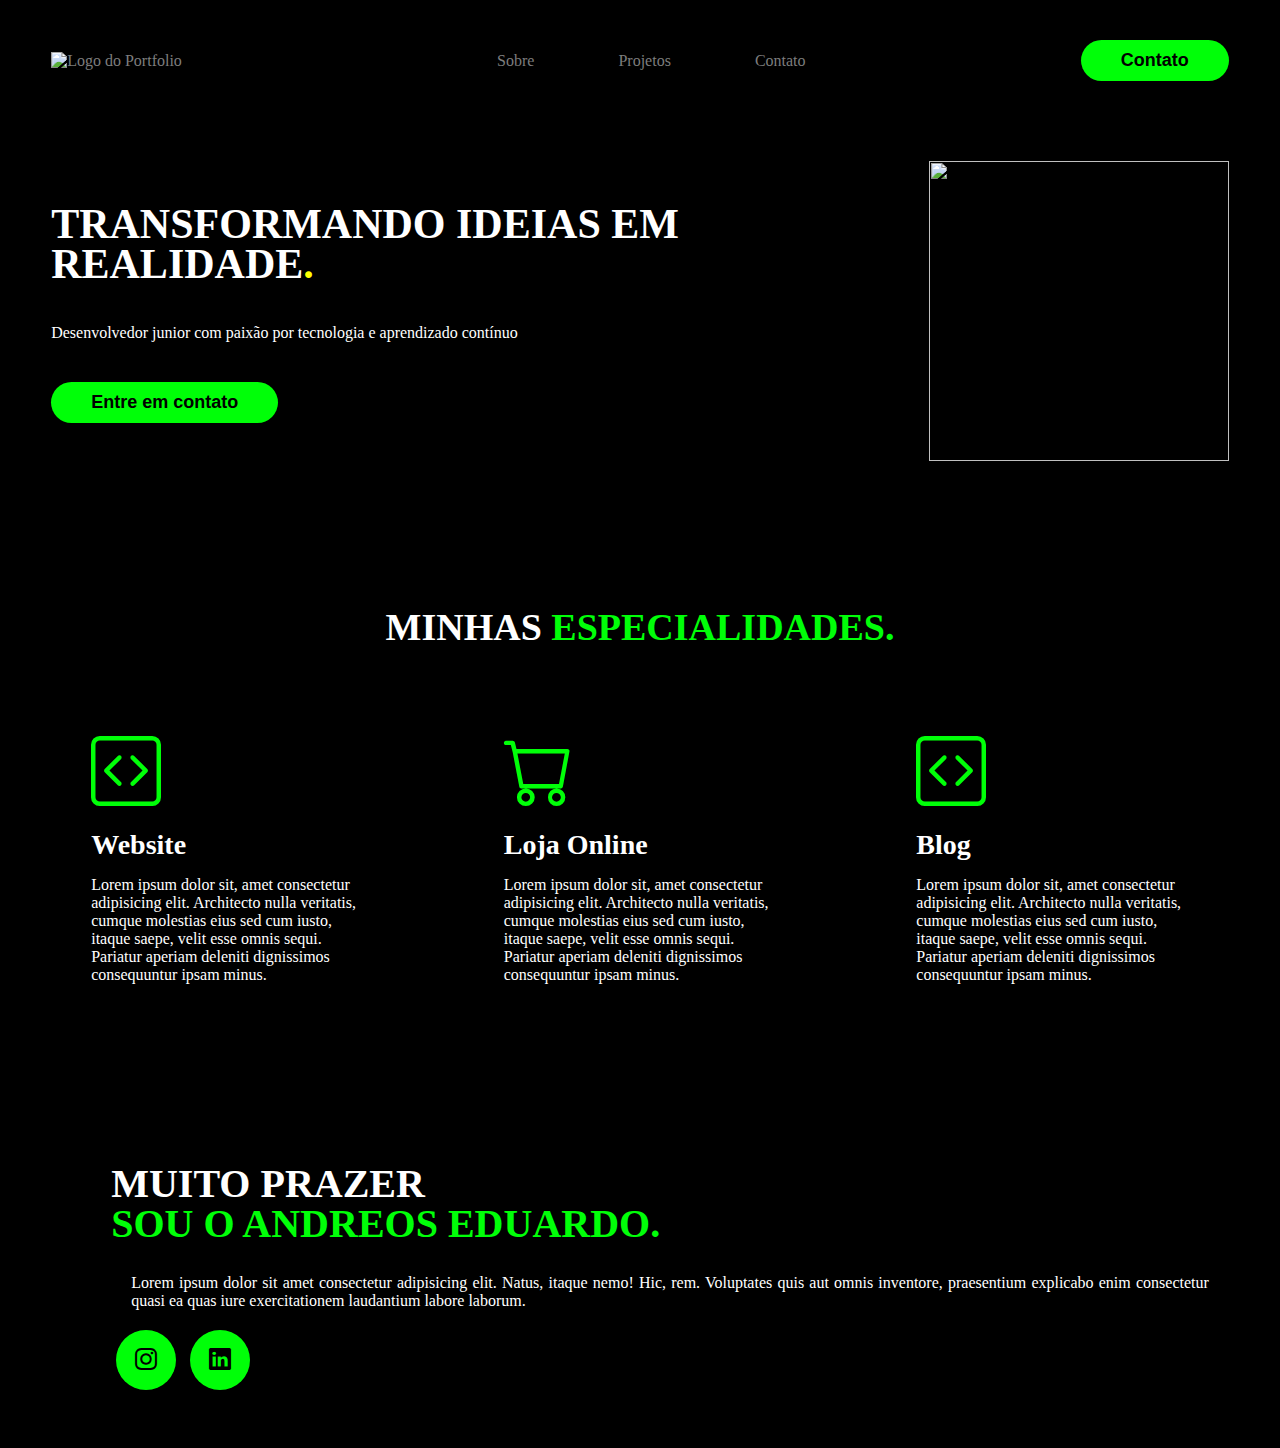
==== Port.html @ 4b1b41ac "First commit" ====
<!DOCTYPE html>
<html lang="pt-br">
<head>
  <meta charset="UTF-8">
  <meta name="viewport" content="width=device-width, initial-scale=1.0">
  <title>Portfólio</title>
  <link rel="stylesheet" href="style.css">
  <!-- GOOLGE FONTS -->
  <link rel="preconnect" href="https://fonts.googleapis.com">
  <link rel="preconnect" href="https://fonts.gstatic.com" crossorigin>
  <link href="https://fonts.googleapis.com/css2?family=Poppins:ital,wght@0,100;0,200;0,300;0,400;1,100;1,200;1,300&display=swap" rel="stylesheet">
  <!-- FIM GOOGLE FONTS --> 
  <!--BOOTSTRAP-ICONS-->
  <link rel="stylesheet" href="https://cdn.jsdelivr.net/npm/bootstrap-icons@1.11.3/font/bootstrap-icons.min.css">
  <!--BOOTSTRAP-ICONS-->
  </head>


<body>

  <header>
    <div class="interface">
        <div class="logo">
            <a href="#">
                <img src="#" alt="Logo do Portfolio">
            </a>
        </div><!--logo-->
   
    <nav class="menu-desktop">
    <ul>  
      <li><a href="#">Sobre</a></li>
      <li><a href="#">Projetos</a></li>
      <li><a href="#">Contato</a></li>
    </ul>  
    </nav>

    <div class="btn-contato">
      <a href="#">
        <button>Contato</button>
      </a><!--link-->
    </div><!--btn-contato-->
  </div> <!--interface-->
  </header>

  <main>
      <section class="topo-do-site">
          <div class="interface">
             <div class="flex">
              <div class="txt-topo-site">
                  <h1>TRANSFORMANDO IDEIAS EM REALIDADE<span>.</span></h1>
                  <p>Desenvolvedor junior com paixão por tecnologia e aprendizado contínuo</p>

                     <div class="btn-contato">
                        <a href="#">
                          <button>Entre em contato</button>
                        </a>
                     </div>
              </div><!--txt-topo-site-->

              <div class="img-topo-site">
                  <img src="img/programador-de-jogos-tela-código-scaled.jpg" alt="" height="300" width="300">
              </div><!--img-topo-site-->
             </div><!--Flex-->
          </div><!--interface-->
      </section> <!--topo-do-site-->

      <section class="especialidades">
        <section class="interface">
              <h2 class="titulo">MINHAS <SPAN>ESPECIALIDADES.</SPAN></h2>
          <section class="flex">

              <div class="div especialidades-box">
                <i class="bi bi-code-square"></i>
                <h3>Website</h3>
                <p>Lorem ipsum dolor sit, amet consectetur adipisicing elit. Architecto nulla veritatis, cumque molestias eius sed cum iusto, itaque saepe, velit esse omnis sequi. Pariatur aperiam deleniti dignissimos consequuntur ipsam minus.</p>

              </div><!--especialidades-box-->
              <div class="div especialidades-box">
                <i class="bi bi-cart"></i>
                <h3>Loja Online</h3>
                <p>Lorem ipsum dolor sit, amet consectetur adipisicing elit. Architecto nulla veritatis, cumque molestias eius sed cum iusto, itaque saepe, velit esse omnis sequi. Pariatur aperiam deleniti dignissimos consequuntur ipsam minus.</p>
              </div><!--especialidades-box-->

              <div class="div especialidades-box">
                <i class="bi bi-code-square"></i>
                <h3>Blog</h3>
                <p>Lorem ipsum dolor sit, amet consectetur adipisicing elit. Architecto nulla veritatis, cumque molestias eius sed cum iusto, itaque saepe, velit esse omnis sequi. Pariatur aperiam deleniti dignissimos consequuntur ipsam minus.</p>
              </div><!--especialidades-box-->
          </section><!--flex-->
        </section><!--interface-->
        </section><!--especialidades-->



      <section class="sobre">
        <div class="interface">
          <div class="flex">

              <div class="img-sobre">
                <img src="./img/esse.jpg" alt="">
              </div><!--img-sobre-->

              <div class="txt-sobre">
                  <h2>MUITO PRAZER <span>SOU O ANDREOS EDUARDO.</span></h2>
                  <P>Lorem ipsum dolor sit amet consectetur adipisicing elit. Natus, itaque nemo! Hic, rem. Voluptates quis aut omnis inventore, praesentium explicabo enim consectetur quasi ea quas iure exercitationem laudantium labore laborum.</P>
                  <div class="btn-social">
                    <a href="#"><button><i class="bi bi-instagram"></i></button></a>
                    <a href="#"><button><i class="bi bi-linkedin"></i></button></a>
                  </div><!--btn-social--> 
              </div> <!--txt-sobre-->
          </div><!--Flex-->
        </div> <!--Interface-->
      </section> <!--sobre-->
  </main>

  <footer>
    <p>Copyright © 2023</p>
  </footer>

</body>
</html>
---- style.css ----
*{

  margin: 0;
  border: 0;
  box-sizing: border-box;
  font-family: 'Poppins' sans-serif;
}

body {
  background-color: #000;
  height: 100vh;
}

.interface {
    max-width: 1280px;
    margin: 0 auto;
}

.flex {
  display: flex;
}

.btn-contato button {
  padding: 10px 40px;
  font-size: 18px;
  font-weight: 600;
  background-color: #00ff08;
  border: 0;
  border-radius: 30px;
  cursor: pointer;
  transition: .2s;
}

h2.titulo {
  color: #fff;
  font-size: 38px;
  text-align: center;
}

h2.titulo span {
  color: #00ff08;
}

button:hover {
  box-shadow: 0px 0px 8px #00ff08ad;
  transform: scale(1.05);
}

/* ESTILO DO CABEÇALHO */
HEADER {
  padding: 40px 4%;
}

header > .interface {
    display: flex;
    align-items: center;
    justify-content: space-between;
}

header a {
  color: #7d7d7d;
  text-decoration: none;
  display: inline-block;
  transition: .2s;
}

header a:hover {
  color: #fff;
  transform: scale(1.05);
}

header nav ul {
  list-style-type: none;
}

header nav ul li {
  display: inline-block;
  padding: 0 40px;
}


/* ESTILO DO TOPO DO SITE */
section.topo-do-site {
  padding: 40px 4%;
}

section.topo-do-site .flex {
  align-items: center;
  justify-content: center;
  gap: 90px;
}

.topo-do-site h1 {
  color: #fff;
  font-size: 42px;
  line-height: 40px;
}

.topo-do-site .txt-topo-site h1 span {
  color: yellow;
}

.topo-do-site .txt-topo-site p {
  color: #fff;
  margin: 40px 0px;
}


.topo-do-site .img-topo-site img {
  position: relative;
  animation: flutuar 2s ease-in-out infinite alternate;
}


@keyframes flutuar {
  0% {
      top: 0;
  }
  100% {
      top: 30px;
  }
}

/* ESTILO DAS ESPECIALIDADES */
section.especialidades {
  padding: 100px 4%;
}

section.especialidades .flex {
  gap: 60px;
}

.especialidades .especialidades-box {
  color: #fff;
  padding: 40px;
  border-radius: 20px;
  margin-top: 45px;
  transition: .2s;
}

.especialidades .especialidades-box:hover {
  transform: scale(1.05);
  box-shadow: 0 0 20px #2608d27e;
}

.especialidades .especialidades-box i {
  font-size: 70px;
  color: #00ff08;
}

.especialidades .especialidades-box h3 {
  font-size: 28px;
  margin: 15px 0;
}

/* ESTILO DO SOBRE */
section.sobre {
  padding: 40px 4%;
}

section.sobre .flex {
  align-items: center;
  gap: 60px;
}

.sobre .txt-sobre {
  color: #fff;
}

.sobre .txt-sobre h2 {
  font-size: 40px;
  line-height: 40px;
  margin-bottom: 30px;
}

.sobre .txt-sobre h2 span {
  color: #00ff08;
  display: block;
}

.sobre .txt-sobre p{
  margin: 20px;
  text-align: justify;
}

.sobre .txt-sobre .btn-social button {
  width: 60px;
  height: 60px;
  border-radius: 50%;
  border: none;
  background-color: #00ff08;
  font-size: 22px;
  cursor: pointer;
  margin: 0 5px;
  transition: .2s;
}
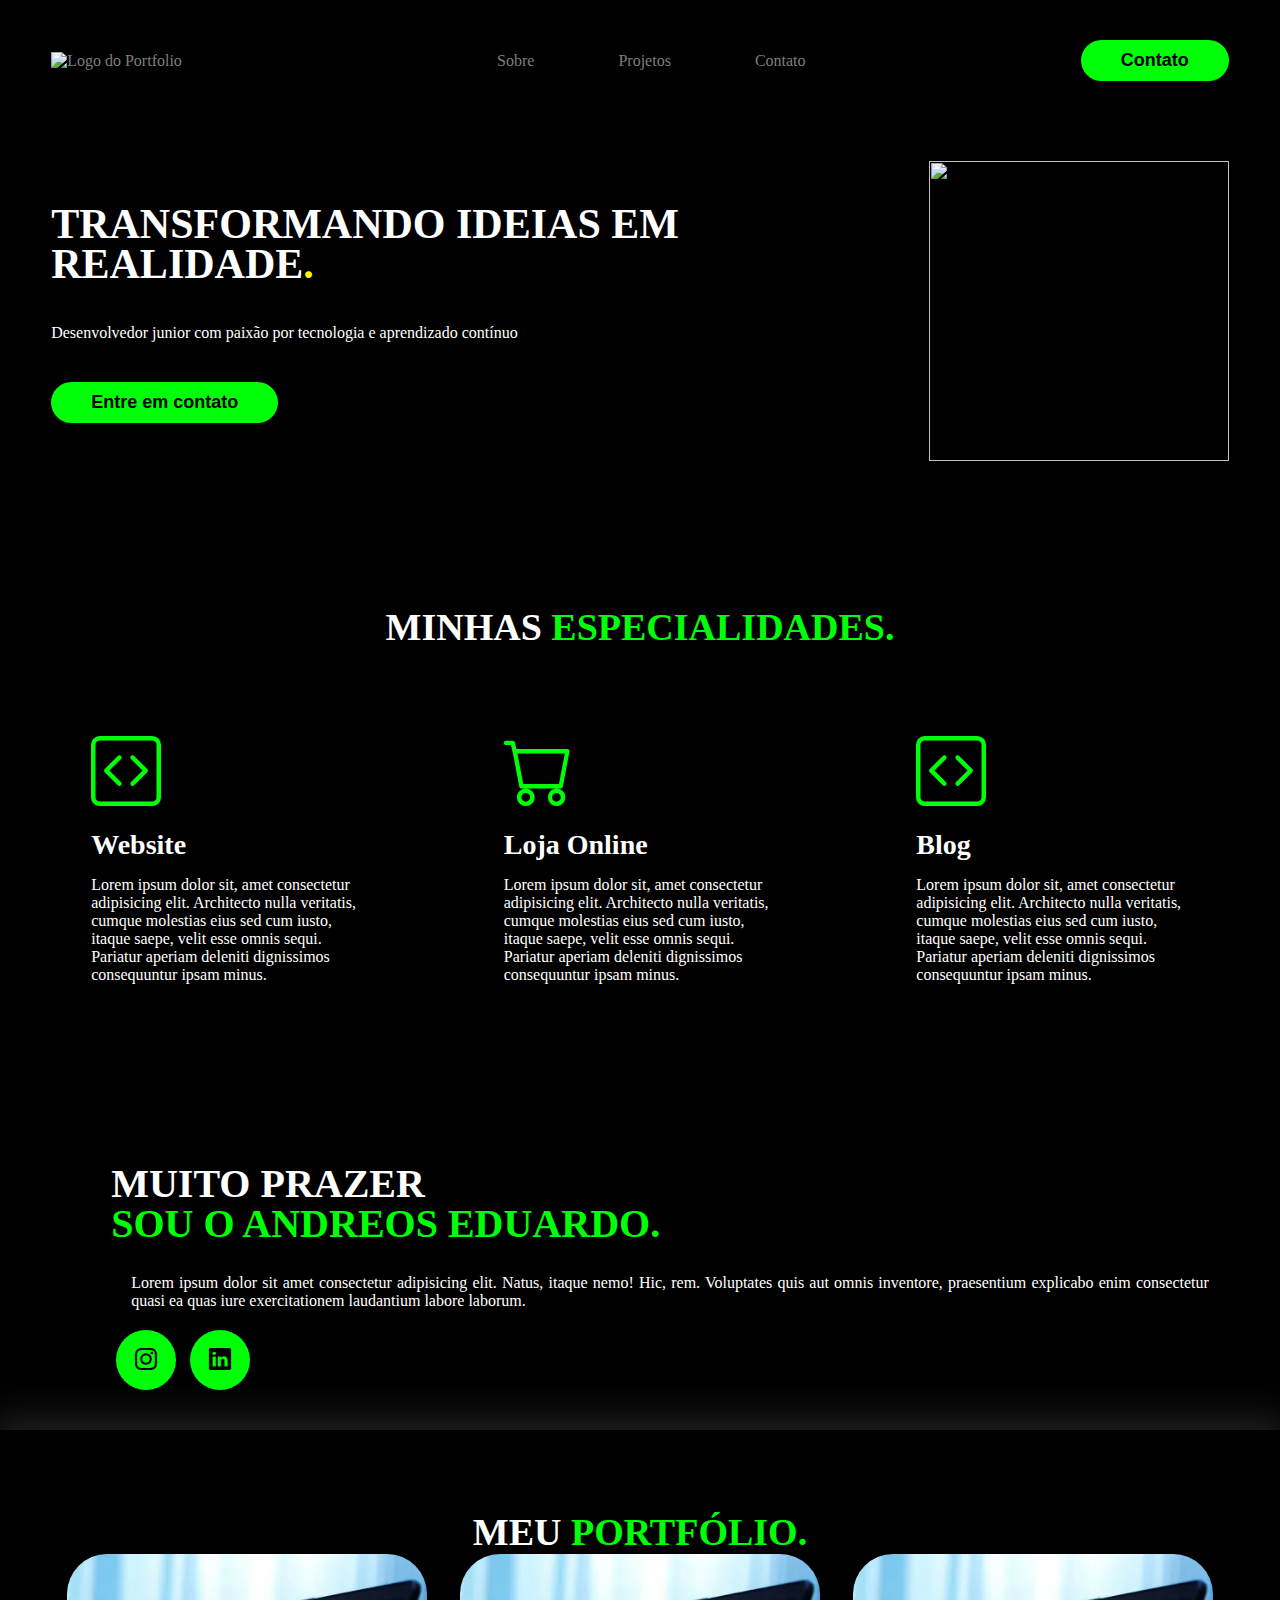
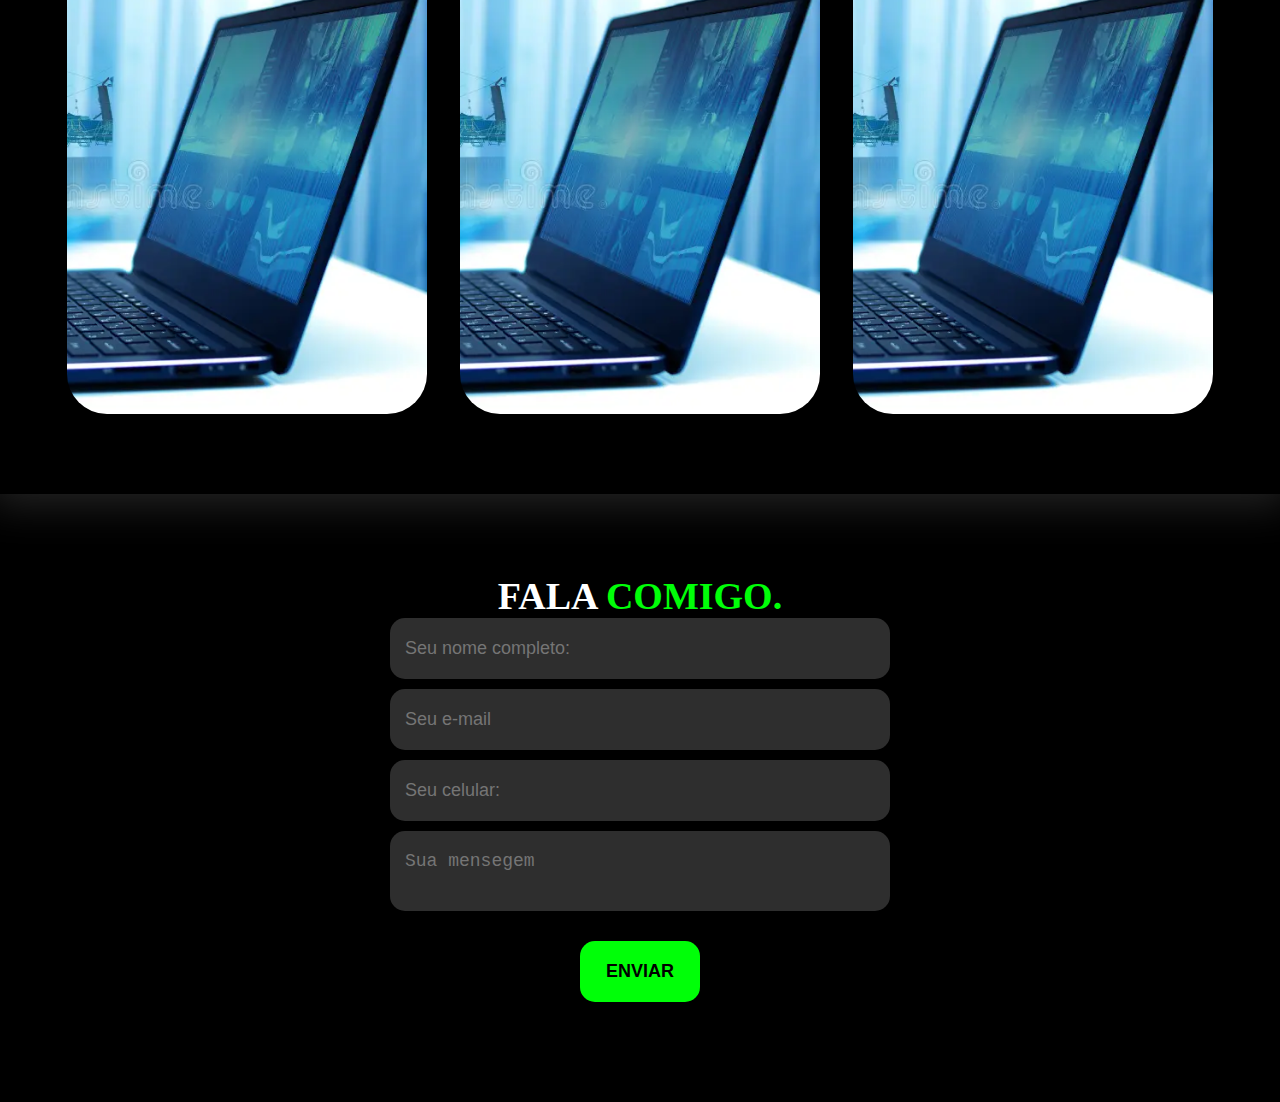
==== commit 802a2dda: "second commit" ====
--- a/Port.html
+++ b/Port.html
@@ -111,6 +111,38 @@
           </div><!--Flex-->
         </div> <!--Interface-->
       </section> <!--sobre-->
+
+      <section class="portfolio">
+        <div class="interface">
+          <h2 class="titulo">MEU <SPAN>PORTFÓLIO.</SPAN></h2>
+            <div class="flex">
+                <div class="img-port" style="background-image: url(note.webp);">
+                  <div class="overlay">Projeto 1</div>
+                </div>
+                <div class="img-port" style="background-image: url(note.webp);">
+                  <div class="overlay">Projeto 2</div>
+                </div>
+                <div class="img-port" style="background-image: url(note.webp);">
+                  <div class="overlay">Projeto 3</div>
+                </div>
+            </div><!--flex-->
+        </div><!--interface-->
+      </section><!--portfolio-->
+
+      <section class="formulario">
+        <div class="interface">
+          <h2 class="titulo">FALA <SPAN>COMIGO.</SPAN></h2>
+
+          <form action="">
+            <input type="text" name="" id="" placeholder="Seu nome completo:" required> 
+            <input type="text" name="" id="" placeholder="Seu e-mail" required>
+            <input type="text" name="" id="" placeholder="Seu celular:">
+            <textarea name="" id="" placeholder="Sua mensegem" required></textarea>
+            <div class="btn-enviar"><input type="submit" value="ENVIAR"></div>
+
+          </form>
+        </div><!--interface-->
+      </section><!--formulario-->
   </main>
 
   <footer>
--- a/style.css
+++ b/style.css
@@ -41,7 +41,7 @@
   color: #00ff08;
 }
 
-button:hover {
+button:hover, form .btn-enviar input:hover {
   box-shadow: 0px 0px 8px #00ff08ad;
   transform: scale(1.05);
 }
@@ -195,3 +195,96 @@
   transition: .2s;
 }
 
+
+/* ESTILO DO PORTFÓLIO */
+section.portfolio {
+    padding: 80px 4%;
+    box-shadow: 0 0 40px 10px #ffffff25;
+}
+
+section.portfolio .flex {
+justify-content: space-around;
+margin-top: 60;
+}
+
+.img-port {
+  width: 360px;
+  height: 460px;
+  background-size: cover;
+  background-position: 100% 0%;
+  transition: 8s;
+  cursor: pointer;
+  border-radius: 40px;
+  position: relative;
+}
+
+.img.port:hover {
+  background-position: 100% 100%;
+}
+
+.overlay {
+  position: absolute;
+  top: 0;
+  left: 0;
+  width: 100%;
+  height: 100%;
+  background-color: #000000a2;
+  border-radius: 40px;
+  display: flex;
+  align-items: center;
+  justify-content: center;
+  font-size: 24px;
+  font-weight: 600;
+  color: #fff;
+  opacity: 0;
+}
+
+.overlay:hover {
+  opacity: 1;
+}
+
+
+
+/* ESTILO DO FORMULÁRIO DE CONTATO */
+section.formulario {
+  padding: 80px 4%;
+} 
+
+form {
+  max-width: 500px;
+  margin: 0 auto;
+  display: flex;
+  justify-content: center;
+  flex-direction: column;
+  gap: 10px;
+}
+
+form input, form textarea{
+  width: 100%;
+  background-color: #2e2e2e;
+  border: 0;
+  outline: 0;
+  padding: 20px 15px;
+  border-radius: 15px;
+  color: #fff;
+  font-size: 18px;
+}
+
+form textarea {
+  resize: none;
+  max-height: 200px;
+}
+
+form .btn-enviar {
+  margin-top: 20px;
+  text-align: center;
+}
+
+form .btn-enviar input {
+  width: 120px;
+  background-color: #00ff08;
+  color: #000;
+  font-weight: 700;
+  cursor: pointer;
+  transition: .2s;
+}